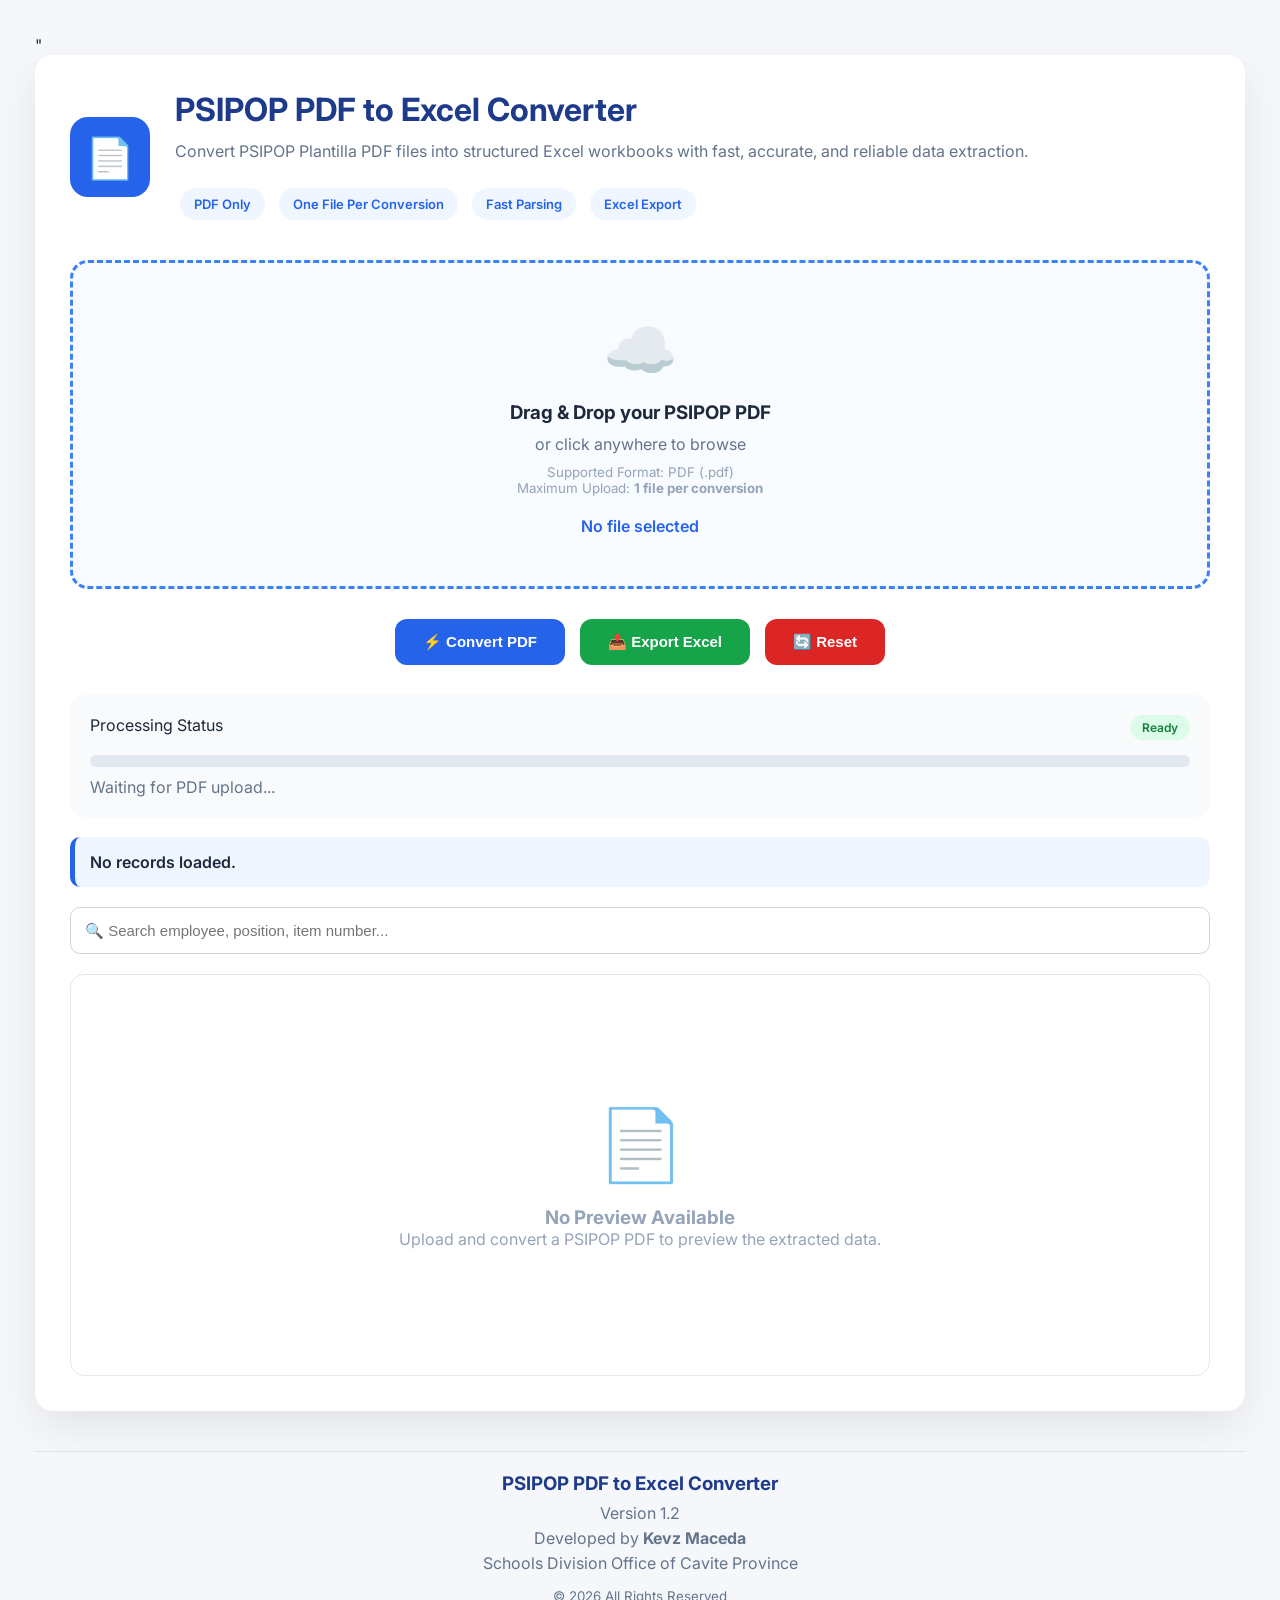
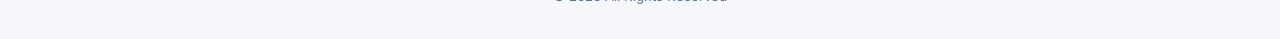
==== index.html @ af10538f "Rename index to index.html" ====
<!DOCTYPE html>
<html>
<head>
  <meta charset="UTF-8">
  <title>PSIPOP PDF to Excel Converter Version 1.2</title>
  <link rel="icon" href="https://img.icons8.com/color/48/pdf.png" type="image/png">
  <script src="./JS/build/pdf.js"></script>
  <script src="./JS/code.js"></script>"
  <script src="./JS/xlsx.full.min.js"></script>
    <link rel="stylesheet" href="./CSS/style.css">
    <style>
   #backToTop{
    position:fixed;
    right:20px;
    bottom:20px;
    width:56px;
    height:56px;

    display:flex;
    align-items:center;
    justify-content:center;

    border:none;
    border-radius:50%;
    background:linear-gradient(135deg,#2563eb,#1d4ed8);
    color:#fff;
    font-size:24px;
    line-height:1;      /* Important */
    padding:0;          /* Important */
    cursor:pointer;

    box-shadow:0 10px 25px rgba(0,0,0,.25);
    transition:.3s;

    opacity:0;
    visibility:hidden;
    transform:translateY(20px) scale(.9);
    z-index:9999;
}

#backToTop.show{
    opacity:1;
    visibility:visible;
    transform:translateY(0) scale(1);
}

#backToTop:hover{
    background:linear-gradient(135deg,#3b82f6,#2563eb);
    transform:translateY(-4px) scale(1.08);
    box-shadow:0 15px 30px rgba(37,99,235,.45);
}

#backToTop:active{
    transform:scale(.95);
}

#backToTop:focus{
    outline:3px solid rgba(59,130,246,.4);
    outline-offset:4px;
}

/* Mobile */
@media (max-width:600px){
    #backToTop{
        width:50px;
        height:50px;
        font-size:20px;
        right:15px;
        bottom:15px;
    }
}
    </style>
</head>
<body>
<div class="container">

    <!-- Header -->
    <div class="hero">

        <div class="hero-icon">📄</div>

        <div class="hero-text">
            <h1>PSIPOP PDF to Excel Converter</h1>

            <p>
                Convert PSIPOP Plantilla PDF files into structured Excel workbooks
                with fast, accurate, and reliable data extraction.
            </p>

            <div class="badges">
                <span>PDF Only</span>
                <span>One File Per Conversion</span>
                <span>Fast Parsing</span>
                <span>Excel Export</span>
            </div>

        </div>

    </div>

    <!-- Upload -->

    <div id="dropZone" class="upload-area"
        onclick="document.getElementById('pdfUpload').click()">

        <input
            type="file"
            id="pdfUpload"
            accept=".pdf,application/pdf">

        <div class="upload-icon">
            ☁️
        </div>

        <h3>Drag & Drop your PSIPOP PDF</h3>

        <p>
            or click anywhere to browse
        </p>

        <small>
            Supported Format: PDF (.pdf)<br>
            Maximum Upload: <b>1 file per conversion</b>
        </small>

        <div id="selectedFile">
            No file selected
        </div>

    </div>

    <!-- Buttons -->

    <div class="button-group">

        <button class="primary" onclick="convertPDF()">
            ⚡ Convert PDF
        </button>

        <button class="success" onclick="exportExcel()">
            📥 Export Excel
        </button>

        <button class="danger" onclick="resetPage()">
            🔄 Reset
        </button>

    </div>

    <!-- Progress -->

    <div class="status-card">

        <div class="status-header">
            <span>Processing Status</span>
            <span class="status-badge">Ready</span>
        </div>

        <div id="loading">
            <div id="progressBar"></div>
        </div>

        <div id="progressText">
            Waiting for PDF upload...
        </div>

    </div>

    <!-- Record Counter -->

    <div id="recordCount">
        No records loaded.
    </div>

    <!-- Search -->

    <input
        id="tableSearch"
        type="text"
        placeholder="🔍 Search employee, position, item number..."
        onkeyup="filterTable()">

    <!-- Preview -->

    <div id="preview">

        <div class="empty-state">

            <div class="empty-icon">
                📄
            </div>

            <h3>No Preview Available</h3>

            <p>
                Upload and convert a PSIPOP PDF to preview the extracted data.
            </p>

        </div>

    </div>

</div>
    <footer class="app-footer">

        <div class="footer-divider"></div>

        <h3>PSIPOP PDF to Excel Converter</h3>

        <p>Version 1.2</p>

        <p>Developed by <strong>Kevz Maceda</strong></p>

        <p>Schools Division Office of Cavite Province</p>

        <small>
            © 2026 All Rights Reserved
        </small>

    </footer>
  
    <button id="backToTop" aria-label="Back to Top">
    &#8593;
</button>
   

<script>
pdfjsLib.GlobalWorkerOptions.workerSrc =
  "./JS/build/pdf.worker.js";

let structuredRows = [];

function renderPreview(rows) {

    let html = '<table id="preview_table">';

    let filled = 0;
    let vacant = 0;

    rows.forEach((row, i) => {

        html += "<tr>";

        row.forEach((cell, j) => {

            // Header row
            if (i === 0) {
                html += `<th>${cell}</th>`;
                return;
            }

            let style = "";

            // Bold first column (Plantilla Assignment)
            if (j === 0) {
                style += "font-weight:bold;";
            }

            // Highlight VACANT in Name of Incumbent column
            if (j === 11 && String(cell).trim().toUpperCase() === "VACANT") {
                style += "font-weight:bold;color:#dc2626;background:#fee2e2;";
            }

            html += `<td style="${style}">${cell}</td>`;

        });

        // Count filled and vacant records (skip header)
        if (i > 0) {

            if (String(row[11]).trim().toUpperCase() === "VACANT") {
                vacant++;
            } else {
                filled++;
            }

        }

        html += "</tr>";

    });

    html += "</table>";

    // Render table
    document.getElementById("preview").innerHTML = html;

    // Calculate statistics
    const totalRecords = rows.length - 1;

    const filledPercent = totalRecords > 0
        ? ((filled / totalRecords) * 100).toFixed(1)
        : "0.0";

    const vacantPercent = totalRecords > 0
        ? ((vacant / totalRecords) * 100).toFixed(1)
        : "0.0";

    // Display summary
    document.getElementById("recordCount").innerHTML = `
        <b>Total Records:</b> ${totalRecords}
        &nbsp;&nbsp;|&nbsp;&nbsp;

        <span style="color:#16a34a;">
            <b>Filled:</b> ${filled} (${filledPercent}%)
        </span>

        &nbsp;&nbsp;|&nbsp;&nbsp;

        <span style="color:#dc2626;">
            <b>Vacant:</b> ${vacant} (${vacantPercent}%)
        </span>
    `;
}

// Group lines until next OSEC
function groupRows(lines) {
  const grouped = [];
  let current = "";
  lines.forEach(line => {
    if (/^OSEC-/i.test(line)) {
      if (current) grouped.push(current.trim());
      current = line;
    } else {
      current += " " + line.trim();
    }
  });
  if (current) grouped.push(current.trim());
  return grouped;
}

async function convertPDF() {

    const file = document.getElementById("pdfUpload").files[0];

    if (!file) {
        alert("Upload a PDF first.");
        return;
    }

    originalFileName = file.name;

    document.getElementById("preview").innerHTML =
        "<p>Processing... please wait...</p>";

    const reader = new FileReader();

    reader.onload = async function () {

        const pdfData = new Uint8Array(this.result);

        const pdf = await pdfjsLib.getDocument({
            data: pdfData
        }).promise;

        structuredRows = [[
            "Plantilla Assignment",
            "Item Number",
            "Position Title",
            "Salary Grade",
            "Authorized Salary",
            "Actual Salary",
            "Salary Step",
            "Area Code",
            "Area Type",
            "Area Level",
            "P/P/A Attribution",
            "Name of Incumbent",
            "Sex",
            "Date of Birth",
            "TIN",
            "Date of Original Appointment",
            "Date of Last Promotion",
            "Status",
            "Eligibility"
        ]];

        const eligibilities = [
            "LET",
            "PBET",
            "RA1080",
            "CSC",
            "CESO",
            "CESE",
            "BAR",
            "PD907",
            "CSP",
            "CSSP",
            "CS",
            "PROFESSIONAL",
            "CSEE",
            "O",
            "NONE"
        ];

        for (let pageNum = 1; pageNum <= pdf.numPages; pageNum++) {

            const page = await pdf.getPage(pageNum);

            const textContent = await page.getTextContent();

            const pageText = textContent.items
                .map(item => item.str)
                .join(" ");

            console.log(pageText);

            const school = extractSchoolName(pageText);

            console.log("SCHOOL =", school);

            //--------------------------------------------------
            // CLEAN
            //--------------------------------------------------

            const cleanedText = pageText
                .replace(/This text provides space before the ff\. row/gi, "")
                .replace(/\s+/g, " ")
                .trim();

            const tokens = cleanedText.split(/\s+/);

            //--------------------------------------------------
            // Find employee section
            //--------------------------------------------------

            const totalIndex = tokens.findIndex(t => t === "Total");

            if (totalIndex === -1)
                continue;

            let i = totalIndex;

            while (
                i < tokens.length &&
                tokens[i] !== "Subtotal" &&
                !(tokens[i] === "Grand" && tokens[i + 1] === "Total")
            ) {

                //--------------------------------------------------
                // FILLED RECORD
                //--------------------------------------------------

                if (
                    eligibilities.includes(tokens[i]) &&
                    /^\d{12}$/.test(tokens[i + 1] || "")
                ) {

                    let row = [];

                    row.push(tokens[i++]); // eligibility

                    while (i < tokens.length) {

                        if (
                            eligibilities.includes(tokens[i]) &&
                            /^\d{12}$/.test(tokens[i + 1] || "")
                        ) {
                            break;
                        }

                        if (
                            /^\d+$/.test(tokens[i]) &&
                            tokens[i + 1]?.startsWith("OSEC-")
                        ) {

                            // If this Area Code belongs to another employee
                            // stop ONLY if we've already parsed an OSEC.

                            if (row.some(t => t.startsWith("OSEC-")))
                                break;

                        }

                        if (tokens[i] === "Subtotal")
                            break;

                        row.push(tokens[i]);
                        i++;

                    }

                    console.log("FILLED", row);

                    const parsed = parseRow(row, school);

                    if (parsed)
                        structuredRows.push(parsed);

                    continue;

                }

                //--------------------------------------------------
                // VACANT RECORD
                //--------------------------------------------------

                if (
                    /^\d+$/.test(tokens[i]) &&
                    tokens[i + 1]?.startsWith("OSEC-")
                ) {

                    let row = [];

                    while (i < tokens.length) {

                        if (
                            eligibilities.includes(tokens[i]) &&
                            /^\d{12}$/.test(tokens[i + 1] || "")
                        )
                            break;

                        if (
                            row.length &&
                            /^\d+$/.test(tokens[i]) &&
                            tokens[i + 1]?.startsWith("OSEC-")
                        )
                            break;

                        if (tokens[i] === "Subtotal")
                            break;

                        row.push(tokens[i]);
                        i++;

                    }

                    console.log("VACANT", row);

                    const parsed = parseRow(row, school);

                    if (parsed)
                        structuredRows.push(parsed);

                    continue;

                }

                i++;

            }

            const percent = Math.round(
                pageNum / pdf.numPages * 100
            );

            document.getElementById("progressBar").style.width =
                percent + "%";

            document.getElementById("progressText").innerText =
                `Processing ${pageNum}/${pdf.numPages} (${percent}%)`;

        }

        structuredRows = structuredRows.filter(Boolean);

        console.table(structuredRows);

        renderPreview(structuredRows);

    };

    reader.readAsArrayBuffer(file);

}

function extractSchoolName(pageText) {

    const match = pageText.match(
        /(\d+\.\d+)\s+(.+?)\s+Total\s+Positions\s*:/is
    );

    if (!match) return "";

    return match[2]
        .replace(/\s+/g, " ")
        .trim()
        .toUpperCase();

}

function parseRow(tokens, school) {

    console.log("TOKENS", tokens);

    if (!Array.isArray(tokens) || !tokens.length)
        return null;

    //------------------------------------------
    // Helper
    //------------------------------------------

    function normalizeDate(dateStr) {

        if (!dateStr) return "";

        const m = dateStr.match(/^(\d{2})\/(\d{2})\/(\d{2})$/);

        if (!m) return dateStr;

        let year = Number(m[3]);

        year = year < 50 ? 2000 + year : 1900 + year;

        return `${m[1]}/${m[2]}/${year}`;
    }

    //------------------------------------------
    // Locate Item Number
    //------------------------------------------

    const itemIndex = tokens.findIndex(t => t.startsWith("OSEC-"));

    if (itemIndex === -1)
        return null;

    const itemNumber = tokens[itemIndex];

    //------------------------------------------
    // Locate "-"
    //------------------------------------------

    const dash = tokens.indexOf("-", itemIndex);
    console.log(tokens.slice("TOKEN SLICE:", dash, dash + 12));

    if (dash === -1)
        return null;

    //------------------------------------------
    // Salary
    //------------------------------------------

    const actual = tokens[itemIndex + 1] || "";
    const authorized = tokens[itemIndex + 2] || "";

    //------------------------------------------
    // Position
    //------------------------------------------

    let position = tokens
        .slice(itemIndex + 3, dash)
        .join(" ");

    let offset = 0;

    if (tokens[dash + 2] === "(CT)") {

        position += " (CT)";
        offset = 1;

    }

    const salarygrade = tokens[dash + 1] || "";
    const step = tokens[dash + 2 + offset] || "";

    //------------------------------------------
    // Remaining tokens
    //------------------------------------------

    const beforeItem = tokens.slice(0, itemIndex);

    // after SG and Step comes Area Type and Area Level
    let remaining = tokens.slice(dash + 3 + offset);

    remaining = remaining.filter(t =>
        ![
            "This",
            "text",
            "provides",
            "space",
            "before",
            "the",
            "ff.",
            "row"
        ].includes(t)
    );

    //------------------------------------------
    // Remove footer
    //------------------------------------------

    const stopWords = [
        "Subtotal",
        "Grand",
        "Remarks:",
        "Department",
        "Human",
        "APPROVED"
    ];

    const stopIndex = remaining.findIndex(t =>
        stopWords.includes(t)
    );

    if (stopIndex >= 0)
        remaining = remaining.slice(0, stopIndex);

    //------------------------------------------
    // Locate PPA
    //------------------------------------------

    let attribution = "";
    let beforePPA = [];

    const ppaIndex = remaining.findIndex(t =>
        /^\d{15}$/.test(t)
    );

    if (ppaIndex >= 0) {

        attribution = remaining[ppaIndex];

        beforePPA = remaining.slice(0, ppaIndex);

    }
    else {

        beforePPA = [...remaining];

    }

    //------------------------------------------
    // Variables
    //------------------------------------------

    let type = "";
    let level = "";
    let name = "";

    let eligibility = "";
    let tin = "";
    let dob = "";
    let sex = "";
    let status = "";
    let appointment = "";
    let promotion = "";
    let code = "";

    //------------------------------------------
    // Filled or Vacant
    //------------------------------------------

    if (beforeItem.length >= 8) {

        eligibility = beforeItem[0];
        tin = beforeItem[1];
        dob = normalizeDate(beforeItem[2]);
        sex = beforeItem[3];
        status = beforeItem[4];
        appointment = normalizeDate(beforeItem[5]);
        promotion = normalizeDate(beforeItem[6]);
        code = beforeItem[7];

    }
    else {

        code = beforeItem[0] || "";

    }

    //------------------------------------------
    // Area Type / Area Level / Name
    //------------------------------------------

    if (beforePPA.length >= 2) {
        console.log("beforePPA =", beforePPA);
        level = beforePPA.shift() || "";
        type = beforePPA.shift() || "";
        name = beforePPA.join(" ").trim();

    }

    if (!name)
        name = "VACANT";

    //------------------------------------------
    // Debug
    //------------------------------------------

    console.log({
        itemNumber,
        position,
        salarygrade,
        authorized,
        actual,
        step,
        code,
        type,
        level,
        attribution,
        name,
        sex,
        dob,
        tin,
        appointment,
        promotion,
        status,
        eligibility
    });
    //------------------------------------------
    // Return
    //------------------------------------------

    return [
        school,
        itemNumber,
        position,
        salarygrade,
        authorized,
        actual,
        step,
        code,
        type,
        level,
        attribution,
        name,
        sex,
        dob,
        tin,
        appointment,
        promotion,
        status,
        eligibility
    ];

}

  function normalizeDate(dateStr) {

    if (!dateStr) return "";

    const match = dateStr.match(/^(\d{2})\/(\d{2})\/(\d{2})$/);

    if (!match) return dateStr;

    let year = parseInt(match[3]);

    year = year < 50
        ? 2000 + year
        : 1900 + year;

    return `${match[1]}/${match[2]}/${year}`;
}



function exportExcel() {

    if (structuredRows.length === 0) {

        alert("No data to export.");

        return;

    }

    const worksheet = XLSX.utils.aoa_to_sheet(structuredRows);

    const wb = XLSX.utils.book_new();

    XLSX.utils.book_append_sheet(wb, worksheet, "PSIPOP");

    // Remove .pdf extension
    let excelName = originalFileName || "PSIPOP";

    excelName = excelName.replace(/\.pdf$/i, "");

    XLSX.writeFile(wb, excelName + ".xlsx");

}
  </script>

  <script>
let originalFileName = "";

// Elements
const dropZone = document.getElementById("dropZone");
const fileInput = document.getElementById("pdfUpload");
const selectedFile = document.getElementById("selectedFile");

// ===============================
// File Picker
// ===============================
fileInput.addEventListener("change", function () {

    const file = this.files[0];

    if (!file) {
        originalFileName = "";
        selectedFile.textContent = "No file selected";
        return;
    }

    originalFileName = file.name;
    selectedFile.textContent = "📄 " + originalFileName;

});

// ===============================
// Drag & Drop
// ===============================

// Prevent browser from opening the file
["dragenter","dragover","dragleave","drop"].forEach(eventName => {

    dropZone.addEventListener(eventName, function(e){

        e.preventDefault();
        e.stopPropagation();

    });

});

// Highlight upload area
["dragenter","dragover"].forEach(eventName => {

    dropZone.addEventListener(eventName, function(){

        dropZone.classList.add("dragover");

    });

});

// Remove highlight
["dragleave","drop"].forEach(eventName => {

    dropZone.addEventListener(eventName, function(){

        dropZone.classList.remove("dragover");

    });

});

// Handle dropped PDF
dropZone.addEventListener("drop", function(e){

    const files = e.dataTransfer.files;

    if(files.length === 0) return;

    const file = files[0];

    if(file.type !== "application/pdf"){
        alert("Please drop a PDF file.");
        return;
    }

    // Create DataTransfer object
    const dataTransfer = new DataTransfer();
    dataTransfer.items.add(file);

    // Assign dropped file to input
    fileInput.files = dataTransfer.files;

    originalFileName = file.name;
    selectedFile.textContent = "📄 " + file.name;

});

// ===============================
// Search Table
// ===============================
function filterTable(){

    let input = document
        .getElementById("tableSearch")
        .value
        .toUpperCase();

    let table = document.querySelector("#preview table");

    if(!table) return;

    let rows = table.getElementsByTagName("tr");

    for(let i=1;i<rows.length;i++){

        let txt = rows[i].innerText.toUpperCase();

        rows[i].style.display =
            txt.indexOf(input) > -1 ? "" : "none";
    }
}

// ===============================
// Reset
// ===============================
function resetPage(){
     if(confirm("Are you sure you want to reset the application?\n\nAll loaded data will be cleared.")){
        window.location.reload();
    }
}
// ===============================
// Back To Top
// ===============================

const backToTop = document.getElementById("backToTop");

window.addEventListener("scroll", function () {

    if (window.scrollY > 200) {
        backToTop.classList.add("show");
    } else {
        backToTop.classList.remove("show");
    }

});

backToTop.addEventListener("click", function () {

    window.scrollTo({
        top: 0,
        behavior: "smooth"
    });

});
  </script>
</body>
</html>
---- CSS/style.css ----
@import url('https://fonts.googleapis.com/css2?family=Inter:wght@400;500;600;700&display=swap');

*{
    margin:0;
    padding:0;
    box-sizing:border-box;
}

body{

    font-family:Inter,sans-serif;
    background:#f5f7fb;
    color:#1e293b;
    padding:35px;

}

.container{

    max-width:1400px;
    margin:auto;
    background:white;
    border-radius:18px;
    padding:35px;
    box-shadow:0 15px 40px rgba(0,0,0,.08);

}

/* HERO */

.hero{

    display:flex;
    gap:25px;
    align-items:center;
    margin-bottom:35px;

}

.hero-icon{

    width:80px;
    height:80px;
    border-radius:18px;
    background:#2563eb;
    color:white;
    display:flex;
    justify-content:center;
    align-items:center;
    font-size:40px;

}

.hero h1{

    color:#1e3a8a;
    margin-bottom:10px;

}

.hero p{

    color:#64748b;
    line-height:1.6;

}

.badges{

    margin-top:18px;

}

.badges span{

    display:inline-block;
    margin:5px;
    padding:8px 14px;
    background:#eff6ff;
    color:#2563eb;
    border-radius:50px;
    font-size:13px;
    font-weight:600;

}

/* Upload */

.upload-area{

    border:3px dashed #3b82f6;
    border-radius:18px;
    background:#f8fbff;
    padding:50px;
    text-align:center;
    cursor:pointer;
    transition:.3s;

}

.upload-area:hover{

    background:#eef6ff;

}

.upload-icon{

    font-size:60px;
    margin-bottom:15px;

}

.upload-area h3{

    margin-bottom:10px;

}

.upload-area p{

    color:#64748b;

}

.upload-area small{

    display:block;
    margin-top:10px;
    color:#94a3b8;

}

#selectedFile{

    margin-top:20px;
    font-weight:600;
    color:#2563eb;

}

input[type=file]{

    display:none;

}

/* Buttons */

.button-group{

    display:flex;
    justify-content:center;
    gap:15px;
    margin:30px 0;

}

button{

    border:none;
    border-radius:12px;
    padding:14px 28px;
    font-size:15px;
    font-weight:600;
    cursor:pointer;
    color:white;
    transition:.25s;

}

button:hover{

    transform:translateY(-2px);

}

.primary{

    background:#2563eb;

}

.success{

    background:#16a34a;

}

.danger{

    background:#dc2626;

}

/* Status */

.status-card{

    background:#f8fafc;
    padding:20px;
    border-radius:14px;
    margin-bottom:20px;

}

.status-header{

    display:flex;
    justify-content:space-between;
    margin-bottom:15px;

}

.status-badge{

    background:#dcfce7;
    color:#15803d;
    padding:5px 12px;
    border-radius:30px;
    font-size:12px;
    font-weight:600;

}

#loading{

    height:12px;
    background:#e2e8f0;
    border-radius:50px;
    overflow:hidden;

}

#progressBar{

    width:0%;
    height:100%;
    background:#2563eb;

}

#progressText{

    margin-top:10px;
    color:#64748b;

}

/* Record */

#recordCount{

    background:#eff6ff;
    border-left:5px solid #2563eb;
    padding:15px;
    border-radius:10px;
    margin-bottom:20px;
    font-weight:600;

}

/* Search */

#tableSearch{

    width:100%;
    padding:14px;
    border-radius:10px;
    border:1px solid #d1d5db;
    margin-bottom:20px;
    font-size:15px;

}

#tableSearch:focus{

    outline:none;
    border-color:#2563eb;

}

/* Preview */

#preview{

    min-height:400px;
    border:1px solid #e2e8f0;
    border-radius:14px;
    overflow:auto;
    background:white;

}

.empty-state{

    height:400px;
    display:flex;
    flex-direction:column;
    justify-content:center;
    align-items:center;
    text-align:center;
    color:#94a3b8;

}

.empty-icon{

    font-size:70px;
    margin-bottom:20px;

}

/* Table */

table{

    width:100%;
    border-collapse:collapse;

}

th{

    position:sticky;
    top:0;
    background:#2563eb;
    color:white;
    padding:14px;

}

td{

    padding:12px;
    border-bottom:1px solid #e5e7eb;

}

tbody tr:nth-child(even){

    background:#f8fafc;

}

tbody tr:hover{

    background:#dbeafe;

}

/* Footer */

.app-footer{

    margin-top:40px;
    text-align:center;
    color:#64748b;

}

.footer-divider{

    height:1px;
    background:#dbe2ea;
    margin-bottom:20px;

}

.app-footer h3{

    color:#1e3a8a;
    margin-bottom:8px;

}

.app-footer p{

    margin:5px 0;

}

.app-footer small{

    display:block;
    margin-top:15px;
}

/* Responsive */

@media(max-width:768px){

.hero{

    flex-direction:column;
    text-align:center;

}

.button-group{

    flex-direction:column;

}

button{

    width:100%;

}

.container{

    padding:20px;

}

}
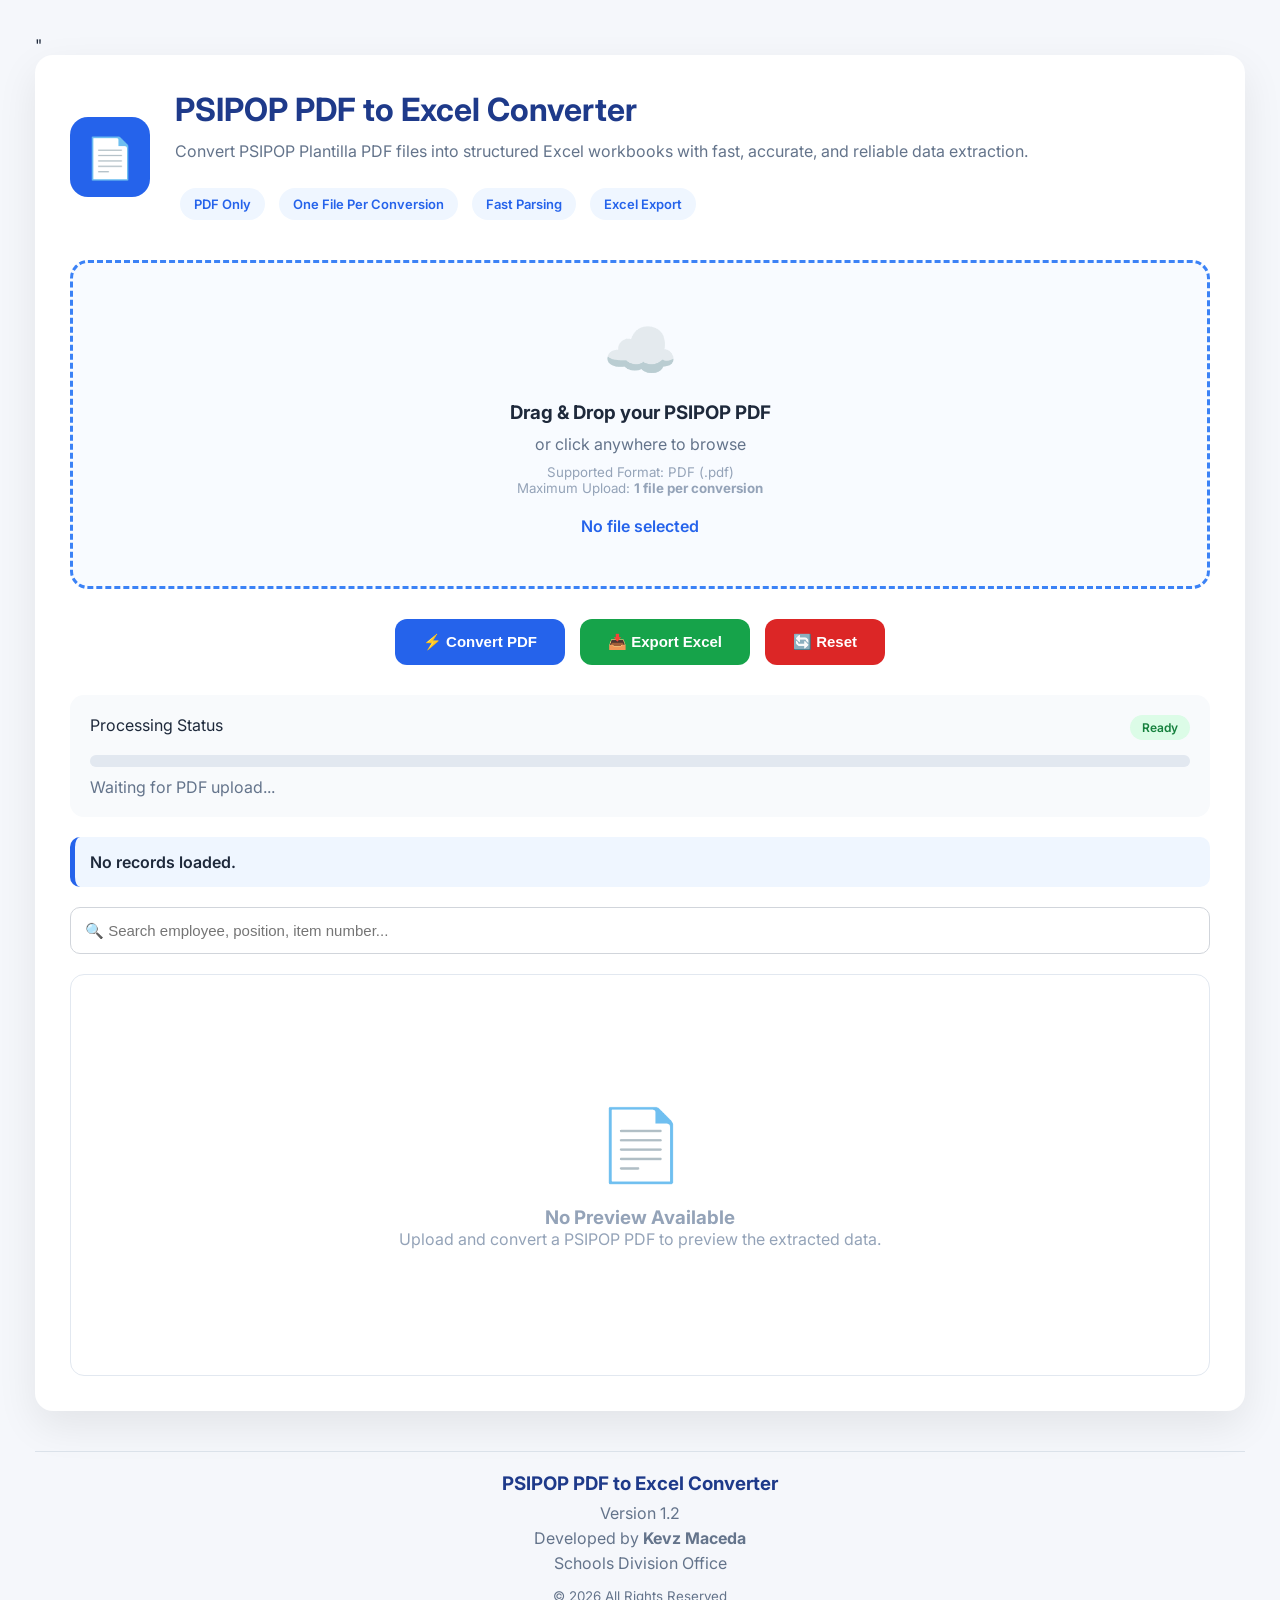
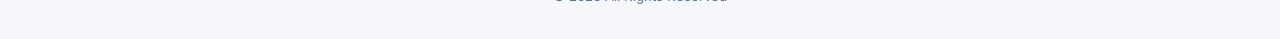
==== commit 443830e5: "Update footer text for Schools Division Office" ====
--- a/index.html
+++ b/index.html
@@ -211,7 +211,7 @@
 
         <p>Developed by <strong>Kevz Maceda</strong></p>
 
-        <p>Schools Division Office of Cavite Province</p>
+        <p>Schools Division Office</p>
 
         <small>
             © 2026 All Rights Reserved
@@ -390,7 +390,13 @@
             "PROFESSIONAL",
             "CSEE",
             "O",
-            "NONE"
+            "RA4670",
+            "TE",
+            "CATI",
+            "CATII",
+            "PD997",
+            "NONE",
+            "PLE"
         ];
 
         for (let pageNum = 1; pageNum <= pdf.numPages; pageNum++) {
